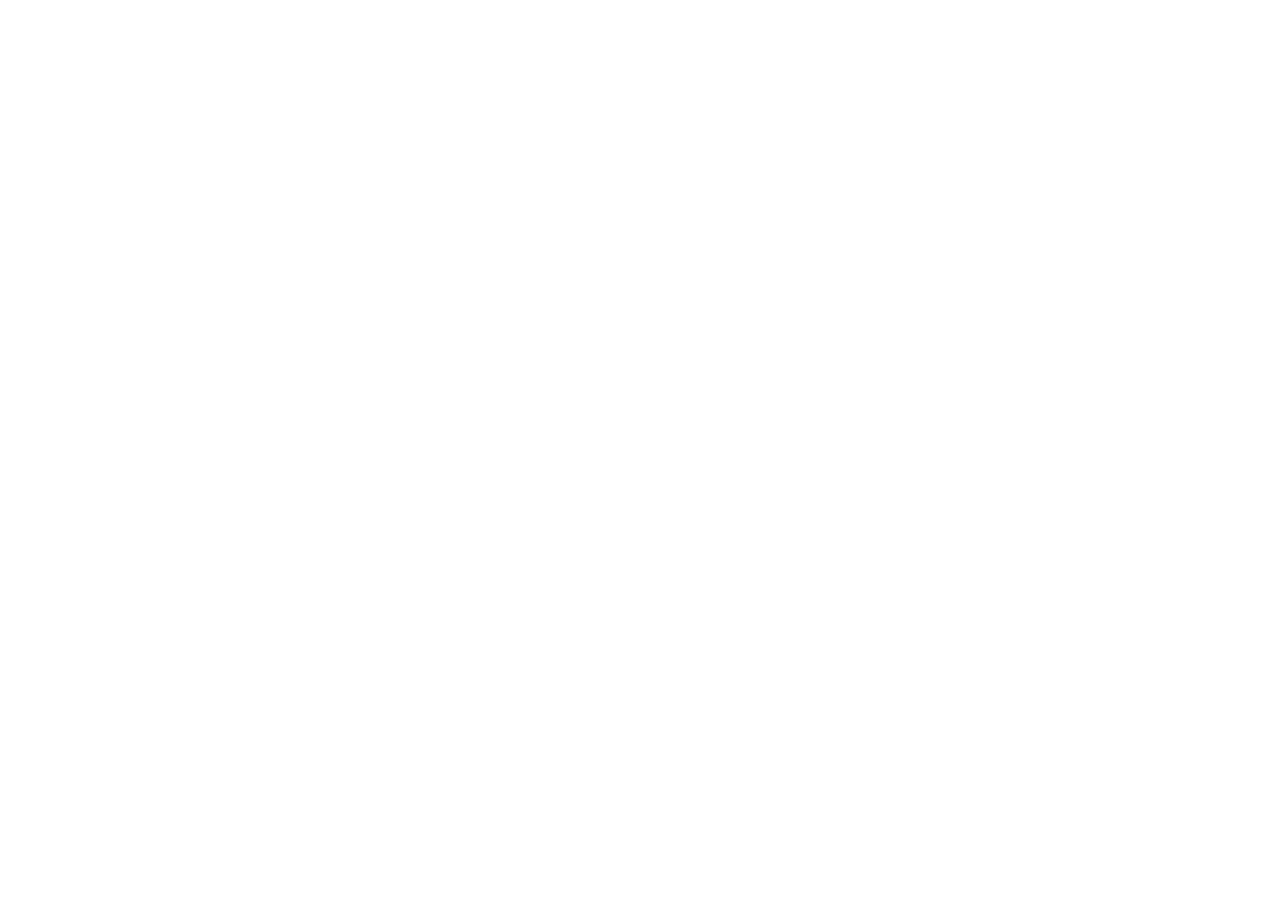
==== index.html @ 6562a97d "criei a pagina principal" ====
<!DOCTYPE html>
<html lang="pt-br">
<head>
    <meta charset="UTF-8">
    <meta name="viewport" content="width=device-width, initial-scale=1.0">
    <title>Projetos redes sociais</title>
    <link rel="shortcut icon" href="favicon.ico" type="image/x-icon">
</head>
<body>
    
</body>
</html>
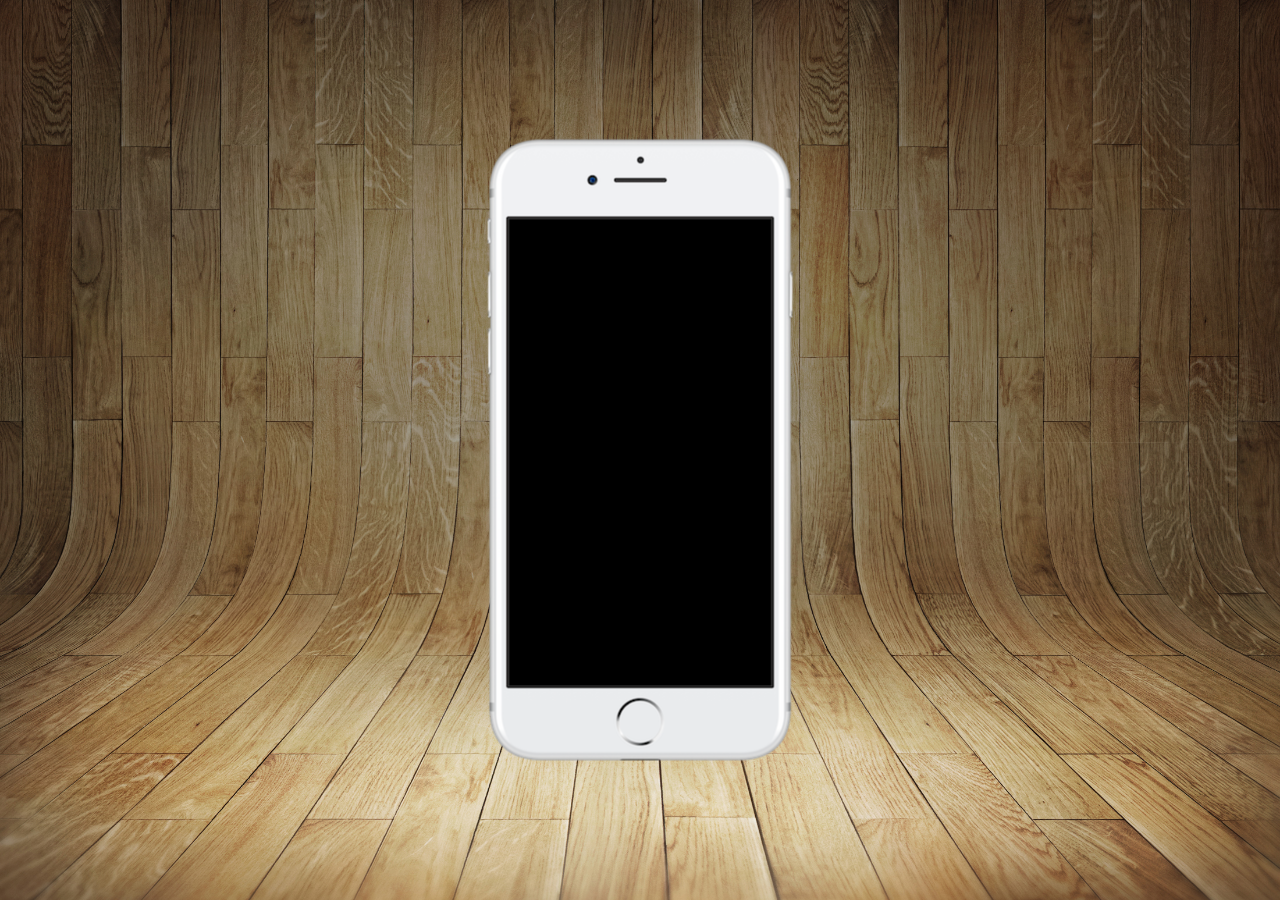
==== commit 623e4f75: "comecei o css" ====
--- a/index.html
+++ b/index.html
@@ -5,8 +5,19 @@
     <meta name="viewport" content="width=device-width, initial-scale=1.0">
     <title>Projetos redes sociais</title>
     <link rel="shortcut icon" href="favicon.ico" type="image/x-icon">
+    <link rel="stylesheet" href="style/style.css">
 </head>
 <body>
+    <main>
+        <section id="telefone">
+
+        </section>
+        
+        <section id="redes-sociais">
+
+        </section>
+
+    </main>
     
 </body>
 </html>--- a/style/style.css
+++ b/style/style.css
@@ -0,0 +1,34 @@
+@charset "UTF-8";
+
+*{
+    margin: 0; 
+    padding: 0;
+    font-family: Arial, Helvetica, sans-serif;
+}
+
+html{
+    height: 100vh;
+    width: 100vw;
+    background: url(../imagens/fundo-madeira.jpg) no-repeat top center;
+    background-size: cover ;
+    background-attachment: fixed;
+    
+}
+
+main{
+    height: 100vh;
+    position: relative;
+    
+}
+
+section#telefone{
+    position: absolute;
+    top: 50%;
+    left: 50%;
+    transform: translate(-50%, -50%);
+    height: 627px;
+    width: 311px;
+    background: url(../imagens/frame-iphone.png) no-repeat;
+    
+    
+}
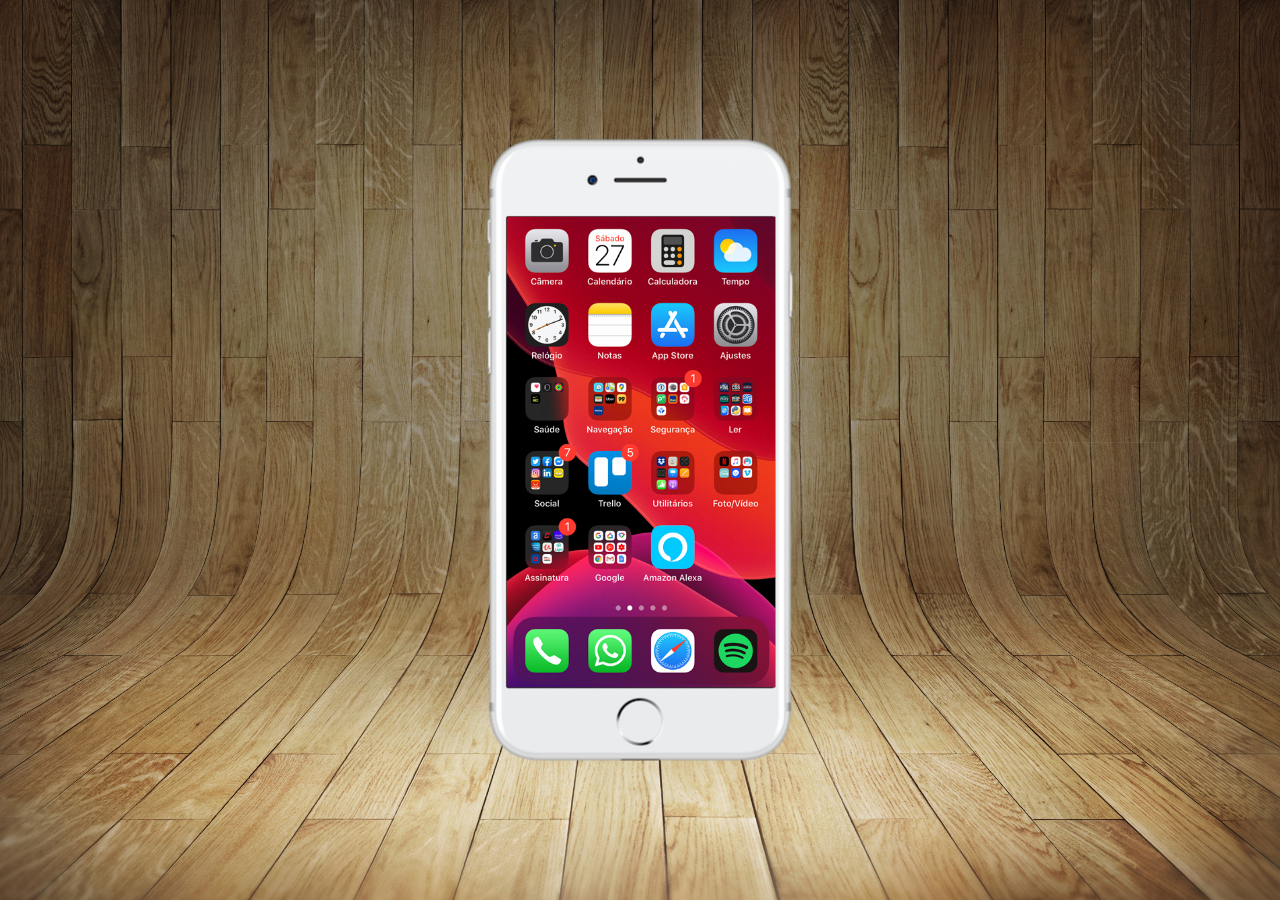
==== commit 00715b8f: "criei a tela home" ====
--- a/index.html
+++ b/index.html
@@ -9,7 +9,9 @@
 </head>
 <body>
     <main>
-        <section id="telefone">
+        <section id="telefone" >
+
+            <iframe src="home.html" name="tela" id="tela" frameborder="0"></iframe>
 
         </section>
         
--- a/style/style.css
+++ b/style/style.css
@@ -32,3 +32,12 @@
     
     
 }
+
+iframe#tela{
+    position: relative;
+    top: 80px;
+    left: 22px;
+    width: 269px;
+    height: 471px; 
+    
+}
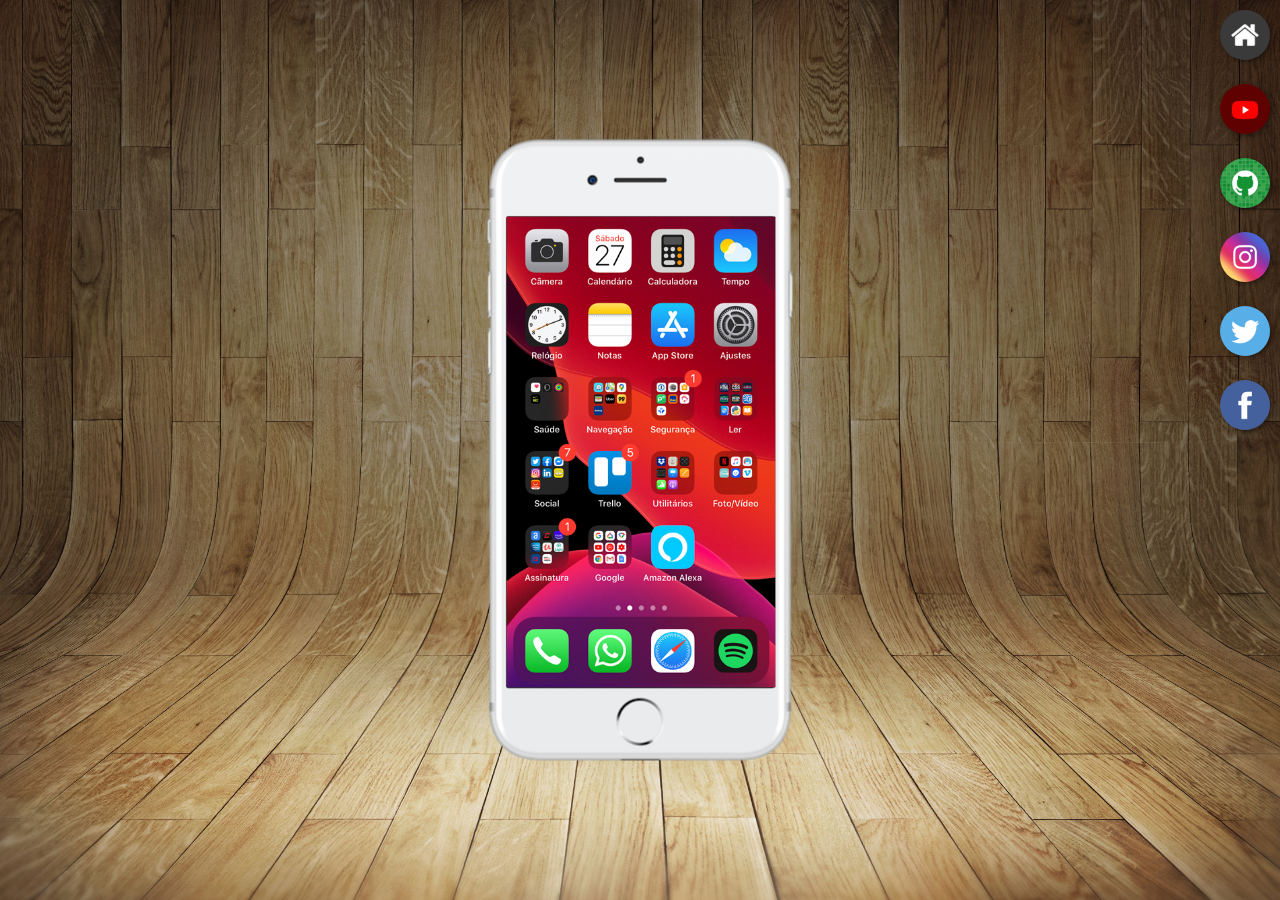
==== commit 31f97dcf: "criei botões" ====
--- a/index.html
+++ b/index.html
@@ -11,12 +11,21 @@
     <main>
         <section id="telefone" >
 
-            <iframe src="home.html" name="tela" id="tela" frameborder="0"></iframe>
+            <iframe src="home.html" name="tela" id="tela" frameborder="0">
+                Seu navegador não é compativel com isso...
+            </iframe>
 
         </section>
         
         <section id="redes-sociais">
 
+            <a href="#" target="tela" > <img src="imagens/logo-home.jpg" alt=""> </a><br>
+            <a href="#" target="tela" > <img src="imagens/logo-youtube.jpg" alt=""></a><br>
+            <a href="#" target="tela" > <img src="imagens/logo-github.jpg" alt=""> </a><br>
+            <a href="#" target="tela" > <img src="imagens/logo-instagram.jpg" alt=""> </a><br>
+            <a href="#" target="tela" > <img src="imagens/logo-twitter.jpg" alt=""> </a><br>
+            <a href="#" target="tela" > <img src="imagens/logo-facebook.jpg" alt=""> </a><br>
+            
         </section>
 
     </main>
--- a/style/style.css
+++ b/style/style.css
@@ -41,3 +41,24 @@
     height: 471px; 
     
 }
+
+#redes-sociais{
+    text-align: right;
+}
+
+#redes-sociais img{
+    width: 50px;
+    margin: 10px;
+    border-radius: 50%;
+    box-shadow: 2px 2px 5px rgba(0, 0, 0, 0.418);
+    box-sizing: border-box;
+}
+
+#redes-sociais img:hover{
+    border: 2px solid rgb(250, 255, 206);
+    transform: translate(-3px, -3px);
+    box-shadow: 5px 5px 10px rgba(0, 0, 0, 0.425);
+    transition: transform 3s, border 0.5s;
+
+
+}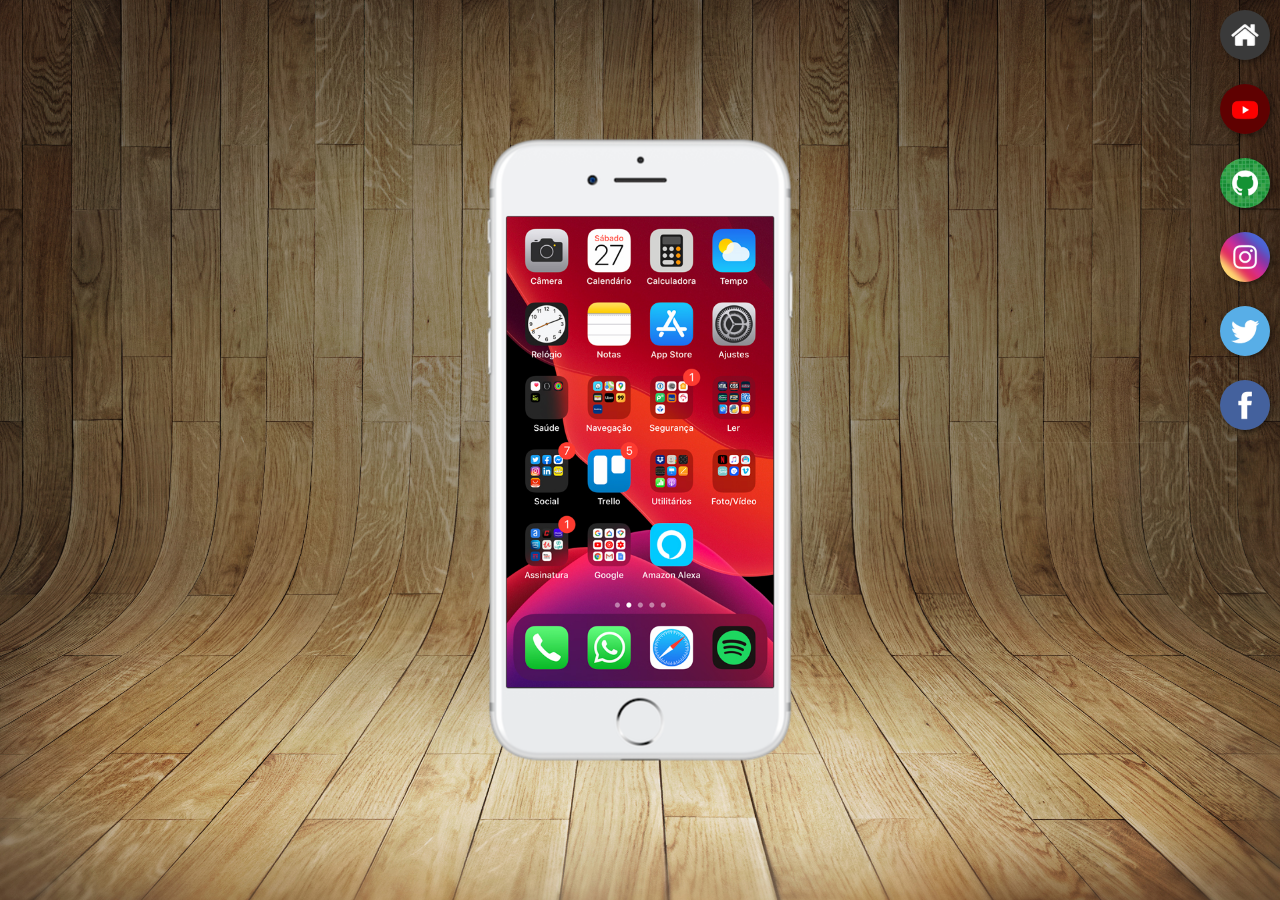
==== commit 09a497e3: "terminei os index" ====
--- a/index.html
+++ b/index.html
@@ -19,12 +19,12 @@
         
         <section id="redes-sociais">
 
-            <a href="#" target="tela" > <img src="imagens/logo-home.jpg" alt=""> </a><br>
-            <a href="#" target="tela" > <img src="imagens/logo-youtube.jpg" alt=""></a><br>
-            <a href="#" target="tela" > <img src="imagens/logo-github.jpg" alt=""> </a><br>
-            <a href="#" target="tela" > <img src="imagens/logo-instagram.jpg" alt=""> </a><br>
-            <a href="#" target="tela" > <img src="imagens/logo-twitter.jpg" alt=""> </a><br>
-            <a href="#" target="tela" > <img src="imagens/logo-facebook.jpg" alt=""> </a><br>
+            <a href="home.html" target="tela" > <img src="imagens/logo-home.jpg" alt=""> </a><br>
+            <a href="youtube.html" target="tela" > <img src="imagens/logo-youtube.jpg" alt=""></a><br>
+            <a href="github.html" target="tela" > <img src="imagens/logo-github.jpg" alt=""> </a><br>
+            <a href="instagram.html" target="tela" > <img src="imagens/logo-instagram.jpg" alt=""> </a><br>
+            <a href="twitter.html" target="tela" > <img src="imagens/logo-twitter.jpg" alt=""> </a><br>
+            <a href="facebook.html" target="tela" > <img src="imagens/logo-facebook.jpg" alt=""> </a><br>
             
         </section>
 
--- a/style/style.css
+++ b/style/style.css
@@ -37,7 +37,7 @@
     position: relative;
     top: 80px;
     left: 22px;
-    width: 269px;
+    width: 267px;
     height: 471px; 
     
 }
